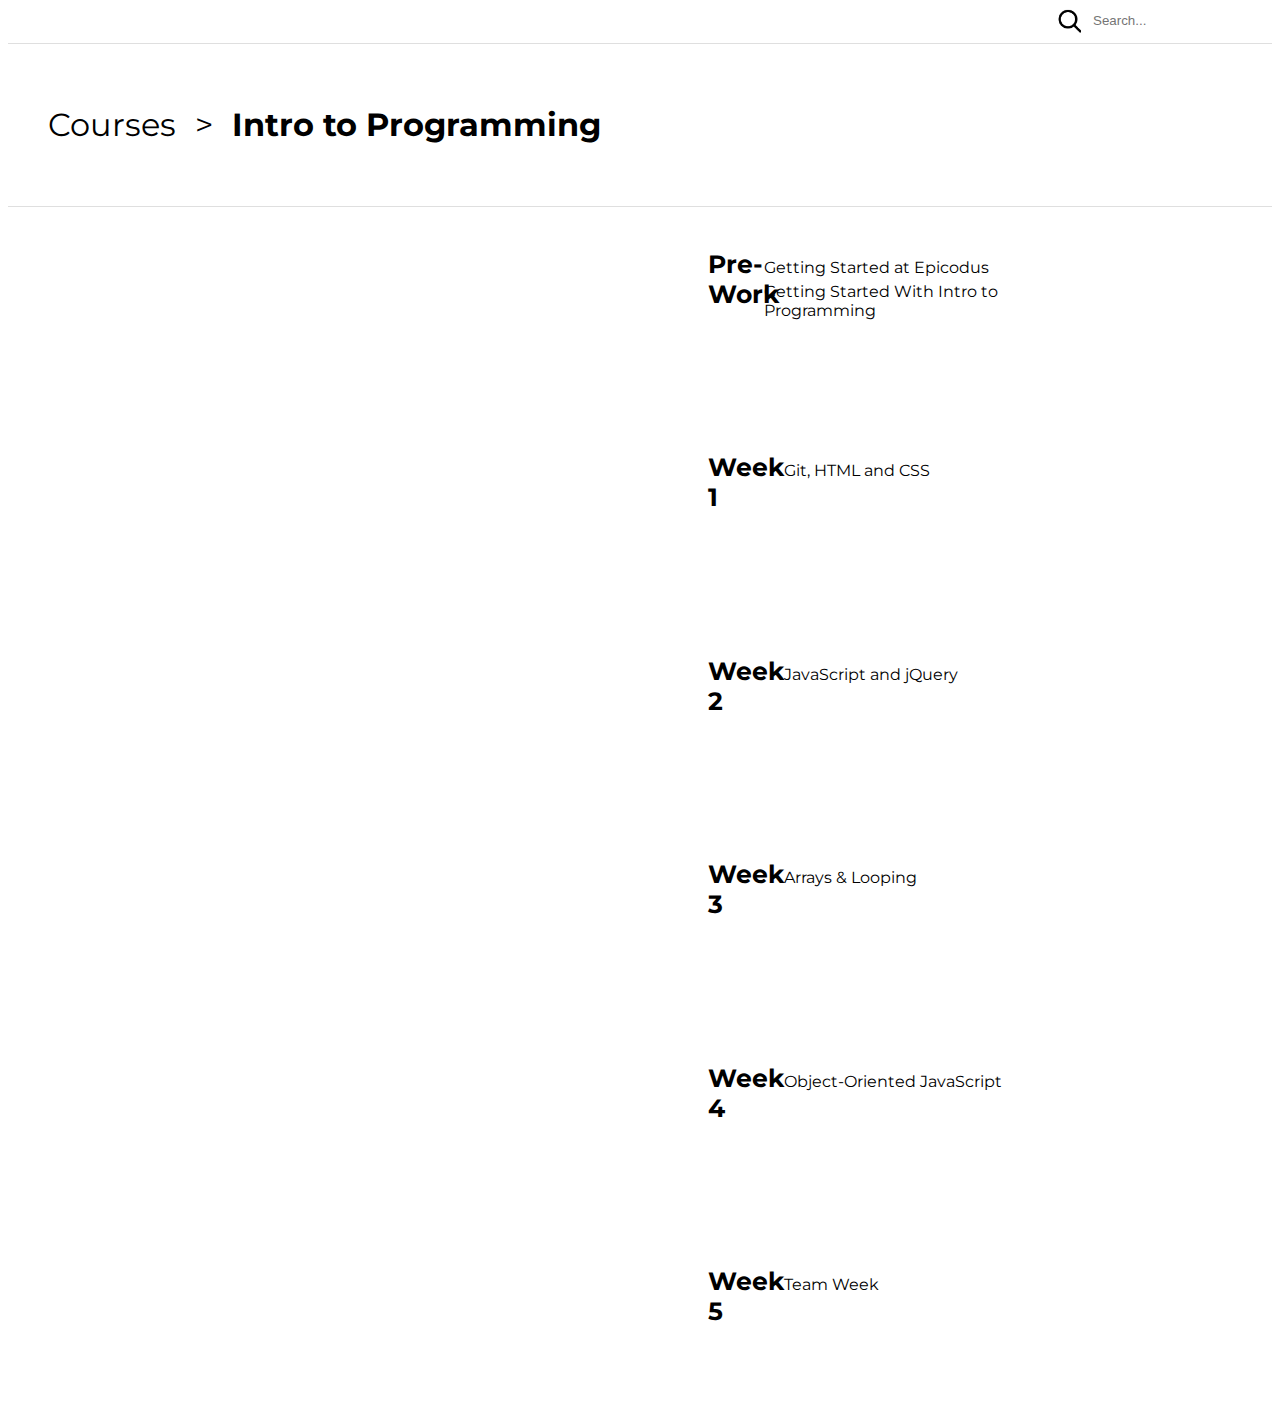
==== courses.html @ ea47daae "add second course page and scss" ====
<!DOCTYPE html>
<html>
  <head>
    <meta charset="utf-8">
    <link href="https://fonts.googleapis.com/css?family=Montserrat:400,600,700" rel="stylesheet">
    <link rel="stylesheet" href="css/output.css" type="text/css">
    <script src="js/scripts.js"></script>
    <title></title>
  </head>
  <body>
    <div class="flex-container">
      <div class="nav-bar">
        <div class="logo">
          <img src="https://static1.squarespace.com/static/5524448ee4b0d6f6b83ab9e2/t/57cf3de246c3c4d2933aa57c/1529949737992/?format=1500w" alt="">
        </div>
        <div class="search">
          <img id="magnifying" src="img/search-icon.png" alt="">
          <input type="text" name="" value="" placeholder="Search...">
        </div>
      </div>
      <div class="main-body">
        <div class="breadcrumb">
          <ul>
            <li><a href="index.html">Courses</a></li>
            <li>></li>
            <li><span class="bold">Intro to Programming</span></li>
          </ul>
        </div>
        <div class="weekly-schedule">
          <div class="row2">
            <div class="week-title">
              <h5>Pre-Work</h5>
            </div>
            <div class="week-work" id="pre-work-list">
              <a href="#">Getting Started at Epicodus</a>
              <a href="#">Getting Started With Intro to Programming</a>
            </div>
            <div class="test">

            </div>
          </div>
          <div class="row2">
            <div class="week-title">
              <h5>Week 1</h5>
            </div>
            <div class="week-work">
              <a href="#">Git, HTML and CSS</a>
            </div>
            <div class="test">

            </div>
          </div>
          <div class="row2">
            <div class="week-title">
              <h5>Week 2</h5>
            </div>
            <div class="week-work">
              <a href="#">JavaScript and jQuery</a>
            </div>
            <div class="test">

            </div>
          </div>
          <div class="row2">
            <div class="week-title">
              <h5>Week 3</h5>
            </div>
            <div class="week-work">
              <a href="#">Arrays & Looping</a>
            </div>
            <div class="test">

            </div>
          </div>
          <div class="row2">
            <div class="week-title">
              <h5>Week 4</h5>
            </div>
            <div class="week-work">
              <a href="#">Object-Oriented JavaScript</a>
            </div>
            <div class="test">

            </div>
          </div>
          <div class="row2">
            <div class="week-title">
              <h5>Week 5</h5>
            </div>
            <div class="week-work">
              <a href="#">Team Week</a>
            </div>
            <div class="test">

            </div>
          </div>
        </div>

      </div>
    </div>
  </body>
</html>
---- css/output.css ----
body {
  font-family: "Montserrat", sans-serif;
}
body a {
  color: black;
  text-decoration: none;
}
body a:hover {
  color: #009FA0;
  text-decoration: none;
}

.bold {
  font-weight: bold;
}

.nav-bar {
  display: flex;
  flex-direction: row;
  justify-content: space-between;
  padding-bottom: 10px;
  align-items: center;
  border-bottom: 1px solid #DFDFDF;
}
.nav-bar img {
  height: 50px;
}

.search {
  display: flex;
  align-items: center;
}
.search input {
  border: 0px;
}

#magnifying {
  height: 25px;
  margin-right: 10px;
}

h1 {
  font-weight: normal;
  font-size: 22px;
}

h2 {
  font-size: 28px;
  font-weight: 600;
}

h3 {
  font-weight: normal;
  font-size: 18px;
}

h5 {
  font-size: 25px;
}

.menu {
  display: flex;
  flex-direction: row;
  justify-content: space-around;
  border-bottom: 1px solid #DFDFDF;
  margin-bottom: 20px;
}

.jump-start li {
  list-style-type: none;
  line-height: 30px;
}

.breadcrumb {
  border-bottom: 1px solid #DFDFDF;
  padding-top: 50px;
  padding-bottom: 50px;
}
.breadcrumb li {
  list-style-type: none;
  line-height: 30px;
}
.breadcrumb li {
  display: inline;
  margin-right: 15px;
  font-size: 32px;
}

.row {
  display: flex;
  flex-direction: row;
  justify-content: space-around;
  margin-bottom: 100px;
}
.row li {
  list-style-type: none;
  line-height: 30px;
}

.weekly-schedule {
  margin-left: 500px;
}

.row2 {
  display: flex;
  flex-direction: row;
  justify-content: space-between;
  margin: 0 200px;
  margin-bottom: 60px;
  align-items: baseline;
}
.row2 li {
  list-style-type: none;
  line-height: 30px;
}

.week-work {
  width: 600px;
}

#pre-work-list {
  display: flex;
  flex-direction: column;
  margin-left: -15px;
}
#pre-work-list a {
  margin-bottom: 5px;
}

.course-list li {
  list-style-type: none;
  line-height: 30px;
}

/*# sourceMappingURL=output.css.map */
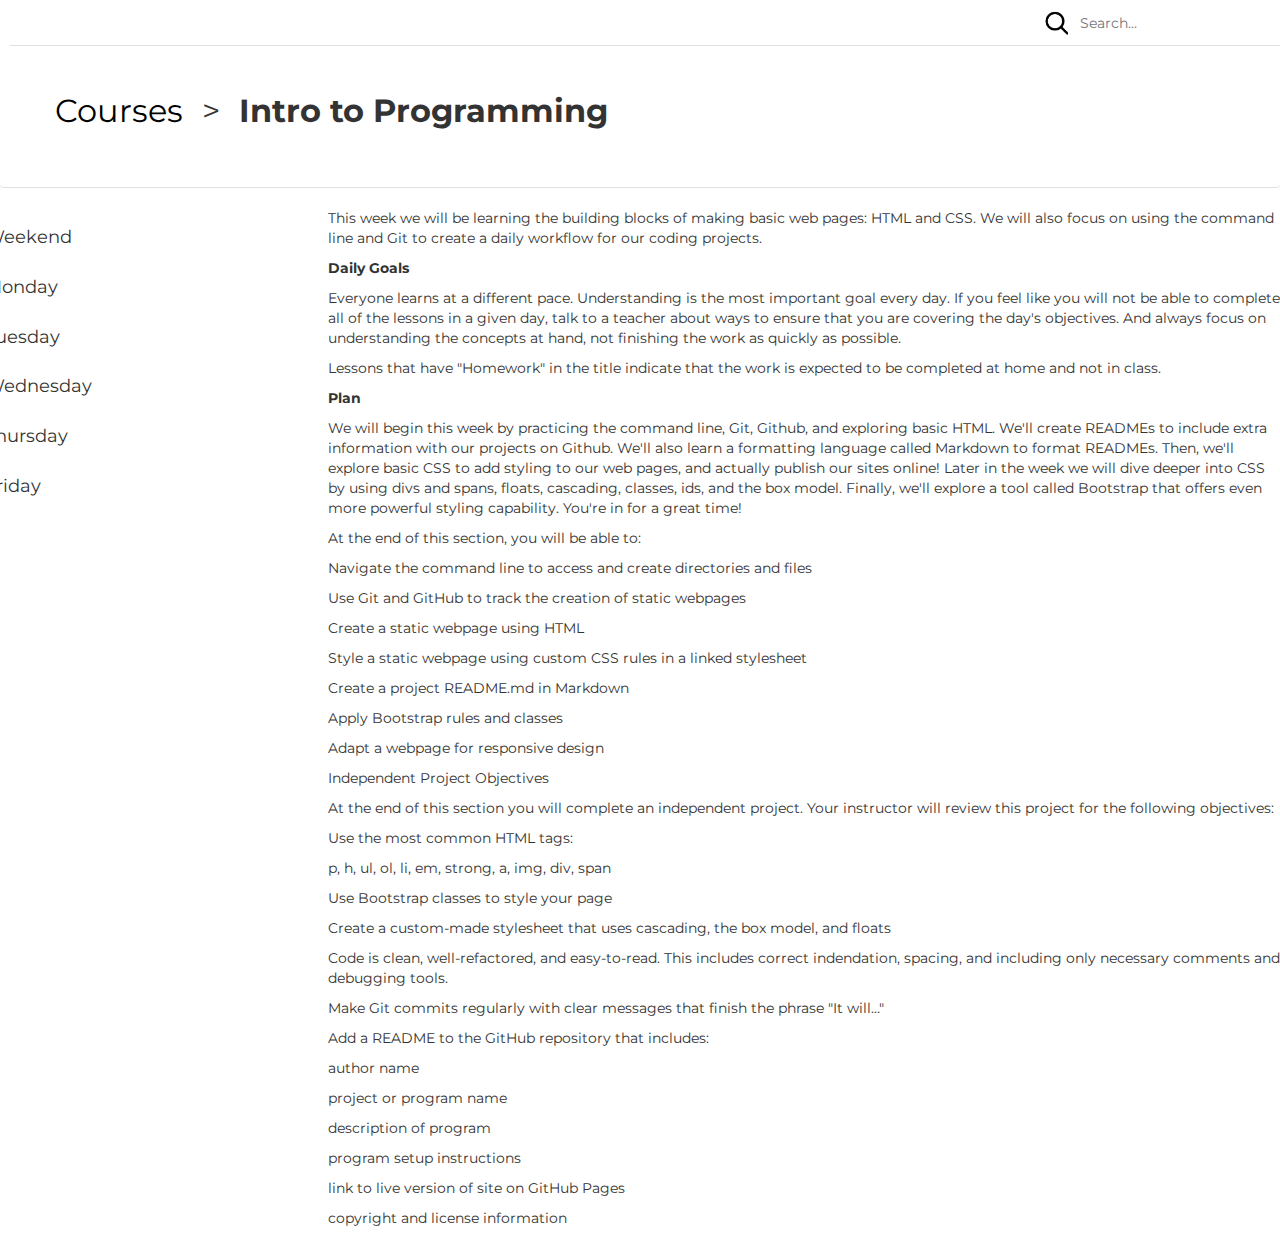
==== commit 720755e2: "add bootstrap grid" ====
--- a/courses.html
+++ b/courses.html
@@ -3,6 +3,7 @@
   <head>
     <meta charset="utf-8">
     <link href="https://fonts.googleapis.com/css?family=Montserrat:400,600,700" rel="stylesheet">
+    <link rel="stylesheet" href="https://maxcdn.bootstrapcdn.com/bootstrap/3.3.7/css/bootstrap.min.css" integrity="sha384-BVYiiSIFeK1dGmJRAkycuHAHRg32OmUcww7on3RYdg4Va+PmSTsz/K68vbdEjh4u" crossorigin="anonymous">
     <link rel="stylesheet" href="css/output.css" type="text/css">
     <script src="js/scripts.js"></script>
     <title></title>
@@ -26,72 +27,76 @@
             <li><span class="bold">Intro to Programming</span></li>
           </ul>
         </div>
-        <div class="weekly-schedule">
-          <div class="row2">
-            <div class="week-title">
-              <h5>Pre-Work</h5>
+        <div class="menu-nav">
+          <div class="row">
+            <div class="col-md-3">
+              <div class="row">
+                <div class="weekday-toggle">
+                  <h3>Weekend</h3>
+                </div>
+              </div>
+              <div class="row">
+                <div class="weekday-toggle">
+                  <h3>Monday</h3>
+                </div>
+              </div>
+              <div class="row">
+                <div class="weekday-toggle">
+                  <h3>Tuesday</h3>
+                </div>
+              </div>
+              <div class="row">
+                <div class="weekday-toggle">
+                  <h3>Wednesday</h3>
+                </div>
+              </div>
+              <div class="row">
+                <div class="weekday-toggle">
+                  <h3>Thursday</h3>
+                </div>
+              </div>
+              <div class="row">
+                <div class="weekday-toggle">
+                  <h3>Friday</h3>
+                </div>
+              </div>
             </div>
-            <div class="week-work" id="pre-work-list">
-              <a href="#">Getting Started at Epicodus</a>
-              <a href="#">Getting Started With Intro to Programming</a>
-            </div>
-            <div class="test">
+            <div class="col-md-9">
+             <p>This week we will be learning the building blocks of making basic web pages: HTML and CSS. We will also focus on using the command line and Git to create a daily workflow for our coding projects.</p>
 
-            </div>
-          </div>
-          <div class="row2">
-            <div class="week-title">
-              <h5>Week 1</h5>
-            </div>
-            <div class="week-work">
-              <a href="#">Git, HTML and CSS</a>
-            </div>
-            <div class="test">
+            <p><span class="bold">Daily Goals</span></p>
+            <p>Everyone learns at a different pace. Understanding is the most important goal every day. If you feel like you will not be able to complete all of the lessons in a given day, talk to a teacher about ways to ensure that you are covering the day's objectives. And always focus on understanding the concepts at hand, not finishing the work as quickly as possible.</p>
 
-            </div>
-          </div>
-          <div class="row2">
-            <div class="week-title">
-              <h5>Week 2</h5>
-            </div>
-            <div class="week-work">
-              <a href="#">JavaScript and jQuery</a>
-            </div>
-            <div class="test">
+            <p>Lessons that have "Homework" in the title indicate that the work is expected to be completed at home and not in class.</p>
 
-            </div>
-          </div>
-          <div class="row2">
-            <div class="week-title">
-              <h5>Week 3</h5>
-            </div>
-            <div class="week-work">
-              <a href="#">Arrays & Looping</a>
-            </div>
-            <div class="test">
+            <p><span class="bold">Plan</span></p>
+            <p>We will begin this week by practicing the command line, Git, Github, and exploring basic HTML. We'll create READMEs to include extra information with our projects on Github. We'll also learn a formatting language called Markdown to format READMEs. Then, we'll explore basic CSS to add styling to our web pages, and actually publish our sites online! Later in the week we will dive deeper into CSS by using divs and spans, floats, cascading, classes, ids, and the box model. Finally, we'll explore a tool called Bootstrap that offers even more powerful styling capability. You're in for a great time!</p>
 
-            </div>
-          </div>
-          <div class="row2">
-            <div class="week-title">
-              <h5>Week 4</h5>
-            </div>
-            <div class="week-work">
-              <a href="#">Object-Oriented JavaScript</a>
-            </div>
-            <div class="test">
+            <p>At the end of this section, you will be able to:</p>
 
-            </div>
-          </div>
-          <div class="row2">
-            <div class="week-title">
-              <h5>Week 5</h5>
-            </div>
-            <div class="week-work">
-              <a href="#">Team Week</a>
-            </div>
-            <div class="test">
+            <p>Navigate the command line to access and create directories and files</p>
+            <p>Use Git and GitHub to track the creation of static webpages</p>
+            <p>Create a static webpage using HTML</p>
+            <p>Style a static webpage using custom CSS rules in a linked stylesheet</p>
+            <p>Create a project README.md in Markdown</p>
+            <p>Apply Bootstrap rules and classes</p>
+            <p>Adapt a webpage for responsive design</p>
+            <p>Independent Project Objectives</p>
+            <p>At the end of this section you will complete an independent project. Your instructor will review this project for the following objectives:</p>
 
+            <p>Use the most common HTML tags:</p>
+            <p>p, h, ul, ol, li, em, strong, a, img, div, span</p>
+            <p>Use Bootstrap classes to style your page</p>
+            <p>Create a custom-made stylesheet that uses cascading, the box model, and floats</p>
+            <p>Code is clean, well-refactored, and easy-to-read. This includes correct indendation, spacing, and including only necessary comments and debugging tools.</p>
+            <p>Make Git commits regularly with clear messages that finish the phrase "It will…"</p>
+            <p>Add a README to the GitHub repository that includes:</p>
+            <p>author name</p>
+            <p>project or program name</p>
+            <p>description of program</p>
+            <p>program setup instructions</p>
+            <p>link to live version of site on GitHub Pages</p>
+            <p>copyright and license information</p>
             </div>
           </div>
         </div>
--- a/css/output.css
+++ b/css/output.css
@@ -18,6 +18,8 @@
   display: flex;
   flex-direction: row;
   justify-content: space-between;
+  margin-top: 10px;
+  margin-left: 10px;
   padding-bottom: 10px;
   align-items: center;
   border-bottom: 1px solid #DFDFDF;
@@ -58,6 +60,10 @@
   font-size: 25px;
 }
 
+.course-content {
+  margin: 0 600px;
+}
+
 .menu {
   display: flex;
   flex-direction: row;
@@ -73,6 +79,7 @@
 
 .breadcrumb {
   border-bottom: 1px solid #DFDFDF;
+  background-color: white;
   padding-top: 50px;
   padding-bottom: 50px;
 }
@@ -89,16 +96,21 @@
 .row {
   display: flex;
   flex-direction: row;
-  justify-content: space-around;
-  margin-bottom: 100px;
 }
 .row li {
   list-style-type: none;
   line-height: 30px;
 }
 
+.course {
+  margin-bottom: 100px;
+}
+
 .weekly-schedule {
-  margin-left: 500px;
+  margin-top: 60px;
+}
+.weekly-schedule .row {
+  margin-bottom: 60px;
 }
 
 .row2 {
@@ -106,25 +118,11 @@
   flex-direction: row;
   justify-content: space-between;
   margin: 0 200px;
-  margin-bottom: 60px;
   align-items: baseline;
 }
 .row2 li {
   list-style-type: none;
   line-height: 30px;
-}
-
-.week-work {
-  width: 600px;
-}
-
-#pre-work-list {
-  display: flex;
-  flex-direction: column;
-  margin-left: -15px;
-}
-#pre-work-list a {
-  margin-bottom: 5px;
 }
 
 .course-list li {
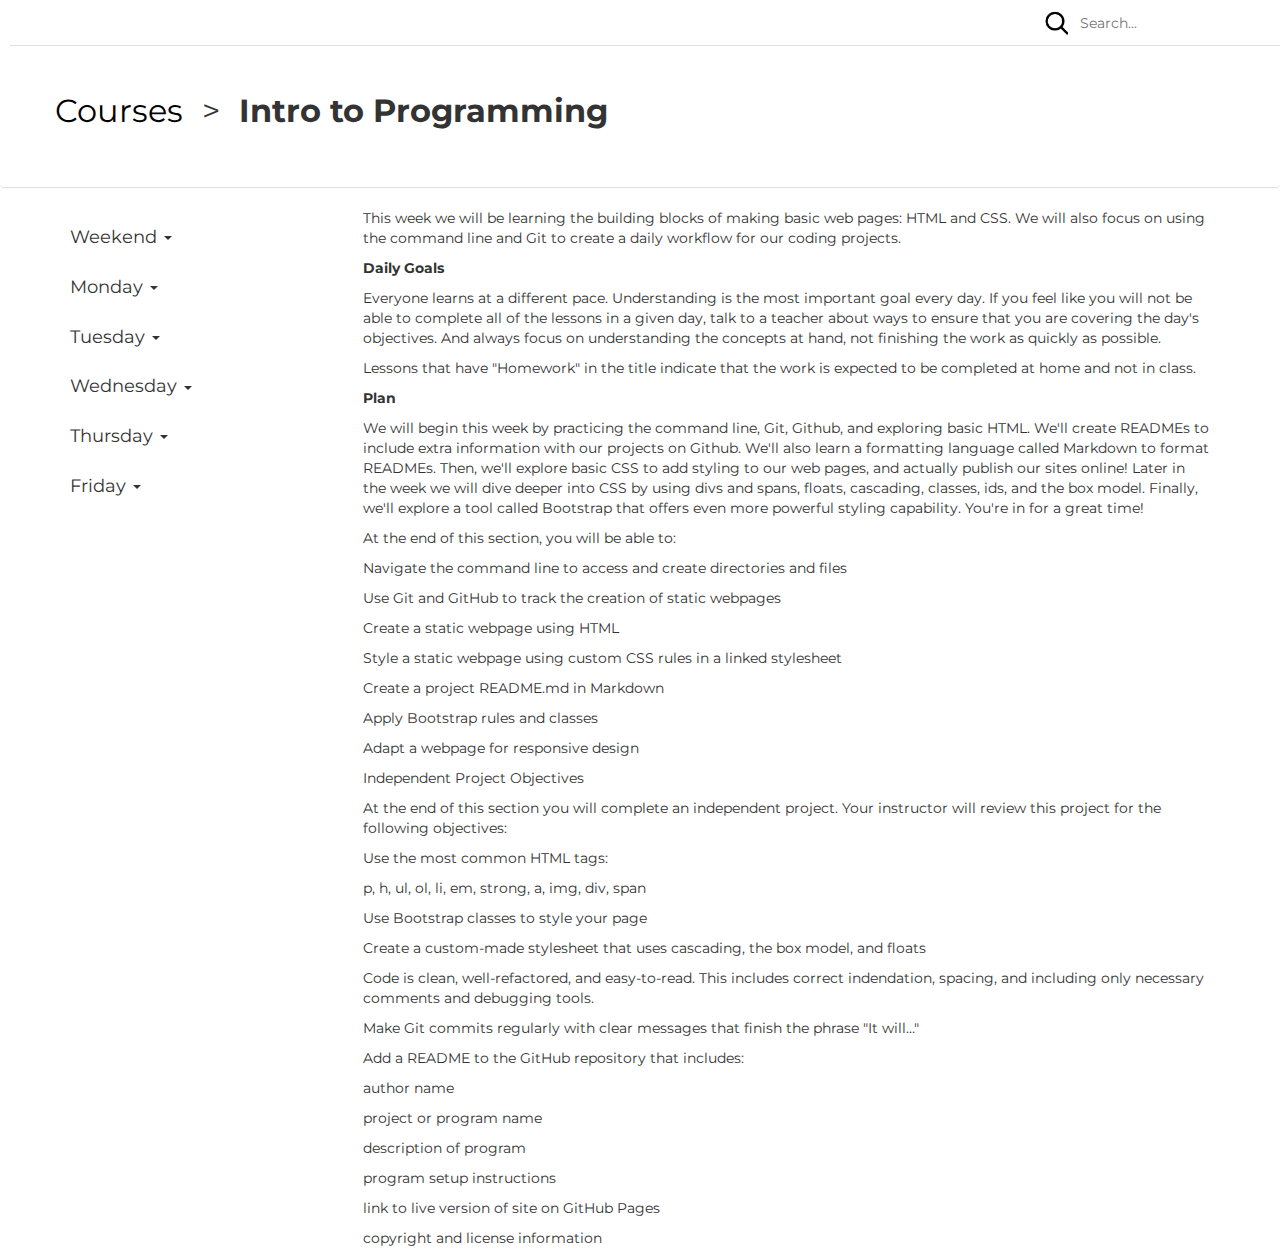
==== commit fcdc1af0: "add click and toggle functionality to scripts" ====
--- a/courses.html
+++ b/courses.html
@@ -5,6 +5,10 @@
     <link href="https://fonts.googleapis.com/css?family=Montserrat:400,600,700" rel="stylesheet">
     <link rel="stylesheet" href="https://maxcdn.bootstrapcdn.com/bootstrap/3.3.7/css/bootstrap.min.css" integrity="sha384-BVYiiSIFeK1dGmJRAkycuHAHRg32OmUcww7on3RYdg4Va+PmSTsz/K68vbdEjh4u" crossorigin="anonymous">
     <link rel="stylesheet" href="css/output.css" type="text/css">
+    <script
+    src="https://code.jquery.com/jquery-3.3.1.js"
+    integrity="sha256-2Kok7MbOyxpgUVvAk/HJ2jigOSYS2auK4Pfzbm7uH60="
+    crossorigin="anonymous"></script>
     <script src="js/scripts.js"></script>
     <title></title>
   </head>
@@ -27,37 +31,50 @@
             <li><span class="bold">Intro to Programming</span></li>
           </ul>
         </div>
-        <div class="menu-nav">
+        <div class="container">
           <div class="row">
             <div class="col-md-3">
               <div class="row">
-                <div class="weekday-toggle">
-                  <h3>Weekend</h3>
+                <div class="weekday-toggle col-md-12">
+                  <h3>Weekend <span class="caret"></span></h3>
                 </div>
               </div>
               <div class="row">
-                <div class="weekday-toggle">
-                  <h3>Monday</h3>
+                <div class="col-md-12">
+                  <div class="weekday-toggle" id="monday">
+                    <h3>Monday <span class="caret"></span></h3>
+                  </div>
+                  <div class="monday-work">
+                    <ul>
+                      <li><a href="">Journaling at Epicodus</a></li>
+                      <li><a href="">Week One Journal Prompt</a></li>
+                      <li><a href="">Practice: Git Project Setup</a></li>
+                      <li><a href="">Practice: Tracking Changes with Git</a></li>
+                      <li><a href="">Practice: Github Remote Repositories</a></li>
+                      <li><a href="">Practice: Command Line, Git, Github</a></li>
+                    </ul>
+                  </div>
+                </div>
+
+              </div>
+              <div class="row">
+                <div class="weekday-toggle col-md-12">
+                  <h3>Tuesday <span class="caret"></span></h3>
                 </div>
               </div>
               <div class="row">
-                <div class="weekday-toggle">
-                  <h3>Tuesday</h3>
+                <div class="weekday-toggle col-md-12">
+                  <h3>Wednesday <span class="caret"></span></h3>
                 </div>
               </div>
               <div class="row">
-                <div class="weekday-toggle">
-                  <h3>Wednesday</h3>
+                <div class="weekday-toggle col-md-12">
+                  <h3>Thursday <span class="caret"></span></h3>
                 </div>
               </div>
               <div class="row">
-                <div class="weekday-toggle">
-                  <h3>Thursday</h3>
-                </div>
-              </div>
-              <div class="row">
-                <div class="weekday-toggle">
-                  <h3>Friday</h3>
+                <div class="weekday-toggle col-md-12">
+                  <h3>Friday <span class="caret"></span></h3>
                 </div>
               </div>
             </div>
--- a/css/output.css
+++ b/css/output.css
@@ -72,6 +72,10 @@
   margin-bottom: 20px;
 }
 
+.monday-work {
+  display: none;
+}
+
 .jump-start li {
   list-style-type: none;
   line-height: 30px;
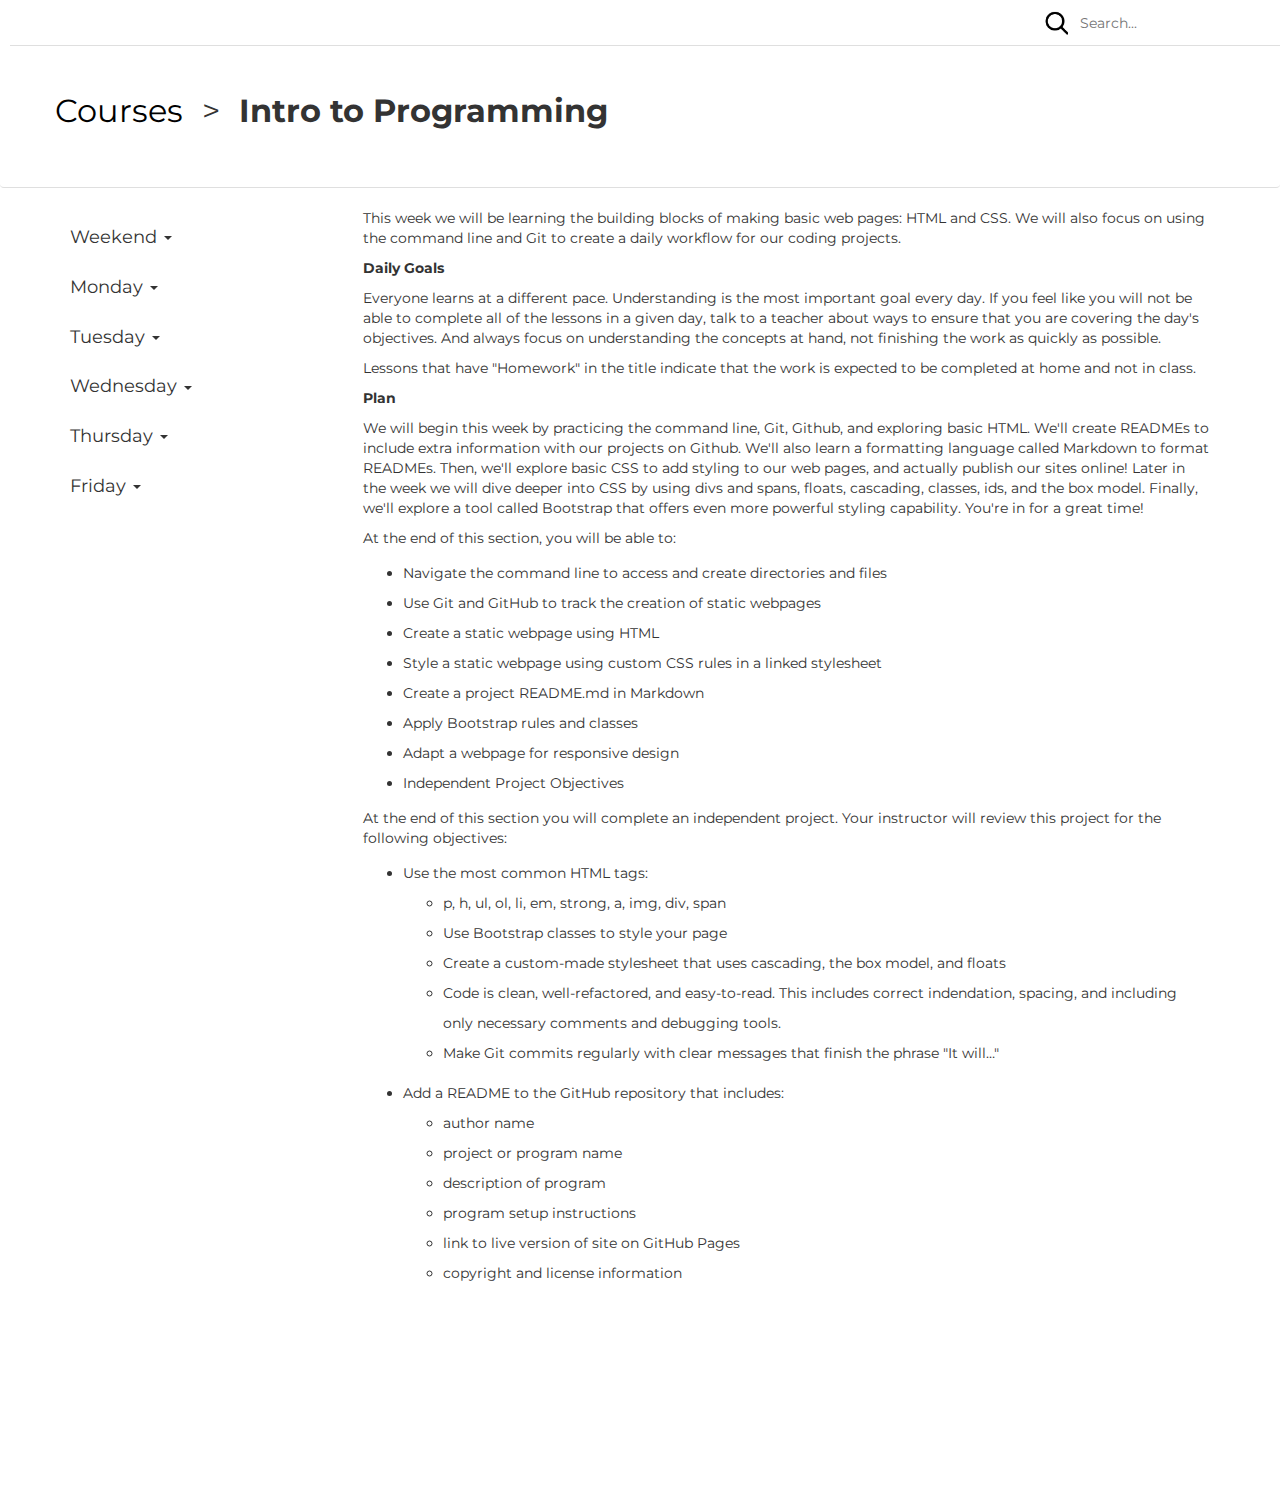
==== commit cbde5ff2: "reformat text" ====
--- a/courses.html
+++ b/courses.html
@@ -91,29 +91,39 @@
 
             <p>At the end of this section, you will be able to:</p>
 
-            <p>Navigate the command line to access and create directories and files</p>
-            <p>Use Git and GitHub to track the creation of static webpages</p>
-            <p>Create a static webpage using HTML</p>
-            <p>Style a static webpage using custom CSS rules in a linked stylesheet</p>
-            <p>Create a project README.md in Markdown</p>
-            <p>Apply Bootstrap rules and classes</p>
-            <p>Adapt a webpage for responsive design</p>
-            <p>Independent Project Objectives</p>
+            <ul>
+              <li>Navigate the command line to access and create directories and files</li>
+              <li>Use Git and GitHub to track the creation of static webpages</li>
+              <li>Create a static webpage using HTML</li>
+              <li>Style a static webpage using custom CSS rules in a linked stylesheet</li>
+              <li>Create a project README.md in Markdown</li>
+              <li>Apply Bootstrap rules and classes</li>
+              <li>Adapt a webpage for responsive design</li>
+              <li>Independent Project Objectives</li>
+            </ul>
+
             <p>At the end of this section you will complete an independent project. Your instructor will review this project for the following objectives:</p>
-
-            <p>Use the most common HTML tags:</p>
-            <p>p, h, ul, ol, li, em, strong, a, img, div, span</p>
-            <p>Use Bootstrap classes to style your page</p>
-            <p>Create a custom-made stylesheet that uses cascading, the box model, and floats</p>
-            <p>Code is clean, well-refactored, and easy-to-read. This includes correct indendation, spacing, and including only necessary comments and debugging tools.</p>
-            <p>Make Git commits regularly with clear messages that finish the phrase "It will…"</p>
-            <p>Add a README to the GitHub repository that includes:</p>
-            <p>author name</p>
-            <p>project or program name</p>
-            <p>description of program</p>
-            <p>program setup instructions</p>
-            <p>link to live version of site on GitHub Pages</p>
-            <p>copyright and license information</p>
+            <ul>
+              <li>Use the most common HTML tags:</li>
+              <ul>
+                <li>p, h, ul, ol, li, em, strong, a, img, div, span</li>
+                <li>Use Bootstrap classes to style your page</li>
+                <li>Create a custom-made stylesheet that uses cascading, the box model, and floats</li>
+                <li>Code is clean, well-refactored, and easy-to-read. This includes correct indendation, spacing, and including only necessary comments and debugging tools.</li>
+                <li>Make Git commits regularly with clear messages that finish the phrase "It will…"</li>
+              </ul>
+            </ul>
+            <ul>
+              <li>Add a README to the GitHub repository that includes:</li>
+              <ul>
+                <li>author name</li>
+                <li>project or program name</li>
+                <li>description of program</li>
+                <li>program setup instructions</li>
+                <li>link to live version of site on GitHub Pages</li>
+                <li>copyright and license information</li>
+              </ul>
+            </ul>
             </div>
           </div>
         </div>
--- a/css/output.css
+++ b/css/output.css
@@ -1,5 +1,6 @@
 body {
   font-family: "Montserrat", sans-serif;
+  margin-bottom: 200px;
 }
 body a {
   color: black;
@@ -72,6 +73,10 @@
   margin-bottom: 20px;
 }
 
+.weekday-toggle:hover {
+  cursor: pointer;
+}
+
 .monday-work {
   display: none;
 }
@@ -134,4 +139,11 @@
   line-height: 30px;
 }
 
+.col-md-9 ul li {
+  list-style-type: disc;
+}
+.col-md-9 ul ul li {
+  list-style-type: circle;
+}
+
 /*# sourceMappingURL=output.css.map */
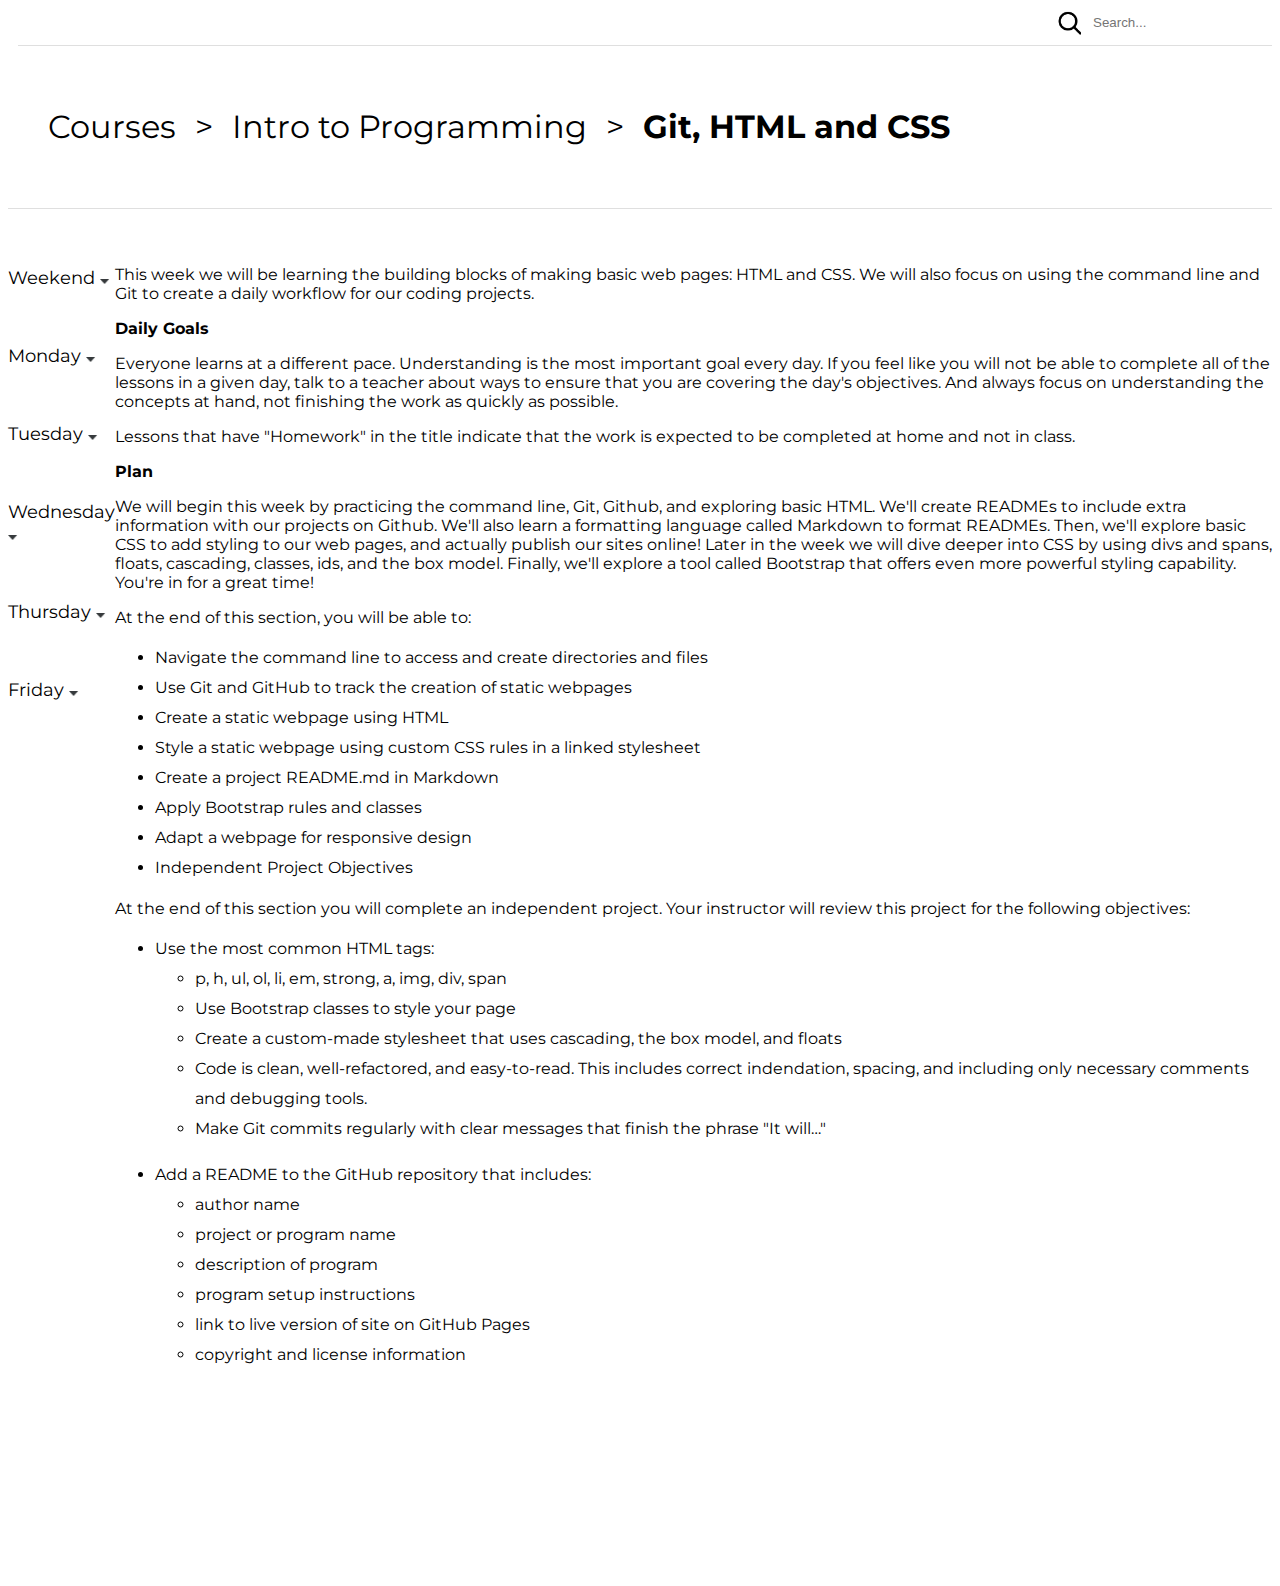
==== commit b227b78c: "link pages to each other" ====
--- a/courses.html
+++ b/courses.html
@@ -3,7 +3,7 @@
   <head>
     <meta charset="utf-8">
     <link href="https://fonts.googleapis.com/css?family=Montserrat:400,600,700" rel="stylesheet">
-    <link rel="stylesheet" href="https://maxcdn.bootstrapcdn.com/bootstrap/3.3.7/css/bootstrap.min.css" integrity="sha384-BVYiiSIFeK1dGmJRAkycuHAHRg32OmUcww7on3RYdg4Va+PmSTsz/K68vbdEjh4u" crossorigin="anonymous">
+    <link rel="stylesheet" href="https://stackpath.bootstrapcdn.com/bootstrap/4.1.3/css/bootstrap.min.css" integrity="sha384-MCw98/SFnGE8fJT3GXwEOngsV7Zt27NXFoaoApmYm81iuXoPkFOJwJ8ERdknLPMO" crossorigin="anonymous">
     <link rel="stylesheet" href="css/output.css" type="text/css">
     <script
     src="https://code.jquery.com/jquery-3.3.1.js"
@@ -16,7 +16,7 @@
     <div class="flex-container">
       <div class="nav-bar">
         <div class="logo">
-          <img src="https://static1.squarespace.com/static/5524448ee4b0d6f6b83ab9e2/t/57cf3de246c3c4d2933aa57c/1529949737992/?format=1500w" alt="">
+          <a href="index.html"><img src="https://static1.squarespace.com/static/5524448ee4b0d6f6b83ab9e2/t/57cf3de246c3c4d2933aa57c/1529949737992/?format=1500w" alt=""></a>
         </div>
         <div class="search">
           <img id="magnifying" src="img/search-icon.png" alt="">
@@ -28,7 +28,9 @@
           <ul>
             <li><a href="index.html">Courses</a></li>
             <li>></li>
-            <li><span class="bold">Intro to Programming</span></li>
+            <li><a href="week-details.html">Intro to Programming</a></li>
+            <li>></li>
+            <li><span class="bold">Git, HTML and CSS</span></li>
           </ul>
         </div>
         <div class="container">
@@ -36,13 +38,13 @@
             <div class="col-md-3">
               <div class="row">
                 <div class="weekday-toggle col-md-12">
-                  <h3>Weekend <span class="caret"></span></h3>
+                  <h3>Weekend <img src="img/caret.png" class="caret" alt=""></h3>
                 </div>
               </div>
               <div class="row">
                 <div class="col-md-12">
                   <div class="weekday-toggle" id="monday">
-                    <h3>Monday <span class="caret"></span></h3>
+                    <h3>Monday <img src="img/caret.png" class="caret" alt=""></h3>
                   </div>
                   <div class="monday-work">
                     <ul>
@@ -50,7 +52,7 @@
                       <li><a href="">Week One Journal Prompt</a></li>
                       <li><a href="">Practice: Git Project Setup</a></li>
                       <li><a href="">Practice: Tracking Changes with Git</a></li>
-                      <li><a href="">Practice: Github Remote Repositories</a></li>
+                      <li><a href="lesson.html">Practice: Github Remote Repositories</a></li>
                       <li><a href="">Practice: Command Line, Git, Github</a></li>
                     </ul>
                   </div>
@@ -59,22 +61,22 @@
               </div>
               <div class="row">
                 <div class="weekday-toggle col-md-12">
-                  <h3>Tuesday <span class="caret"></span></h3>
+                  <h3>Tuesday <img src="img/caret.png" class="caret" alt=""></h3>
                 </div>
               </div>
               <div class="row">
                 <div class="weekday-toggle col-md-12">
-                  <h3>Wednesday <span class="caret"></span></h3>
+                  <h3>Wednesday <img src="img/caret.png" class="caret" alt=""></h3>
                 </div>
               </div>
               <div class="row">
                 <div class="weekday-toggle col-md-12">
-                  <h3>Thursday <span class="caret"></span></h3>
+                  <h3>Thursday <img src="img/caret.png" class="caret" alt=""></h3>
                 </div>
               </div>
               <div class="row">
                 <div class="weekday-toggle col-md-12">
-                  <h3>Friday <span class="caret"></span></h3>
+                  <h3>Friday <img src="img/caret.png" class="caret" alt=""></h3>
                 </div>
               </div>
             </div>
--- a/css/output.css
+++ b/css/output.css
@@ -12,6 +12,11 @@
 }
 
 .bold {
+  font-weight: bold;
+}
+
+.teal {
+  color: #009FA0;
   font-weight: bold;
 }
 
@@ -61,6 +66,13 @@
   font-size: 25px;
 }
 
+h6 {
+  font-size: 22px;
+  font-weight: bold;
+  padding-bottom: 10px;
+  border-bottom: 1px solid #DFDFDF;
+}
+
 .course-content {
   margin: 0 600px;
 }
@@ -70,11 +82,16 @@
   flex-direction: row;
   justify-content: space-around;
   border-bottom: 1px solid #DFDFDF;
+  margin-top: 20px;
   margin-bottom: 20px;
 }
 
 .weekday-toggle:hover {
   cursor: pointer;
+}
+
+.week-work a {
+  font-size: 18px;
 }
 
 .monday-work {
@@ -105,6 +122,7 @@
 .row {
   display: flex;
   flex-direction: row;
+  margin-bottom: 20px;
 }
 .row li {
   list-style-type: none;
@@ -139,6 +157,9 @@
   line-height: 30px;
 }
 
+.col-md-9 h1 {
+  margin-bottom: 40px;
+}
 .col-md-9 ul li {
   list-style-type: disc;
 }
@@ -146,4 +167,21 @@
   list-style-type: circle;
 }
 
+#tab-headers li {
+  list-style-type: none;
+  line-height: 30px;
+}
+
+.caret {
+  width: 10px;
+}
+
+.container {
+  margin-top: 40px;
+}
+
+.tab-content {
+  margin-top: 30px;
+}
+
 /*# sourceMappingURL=output.css.map */
